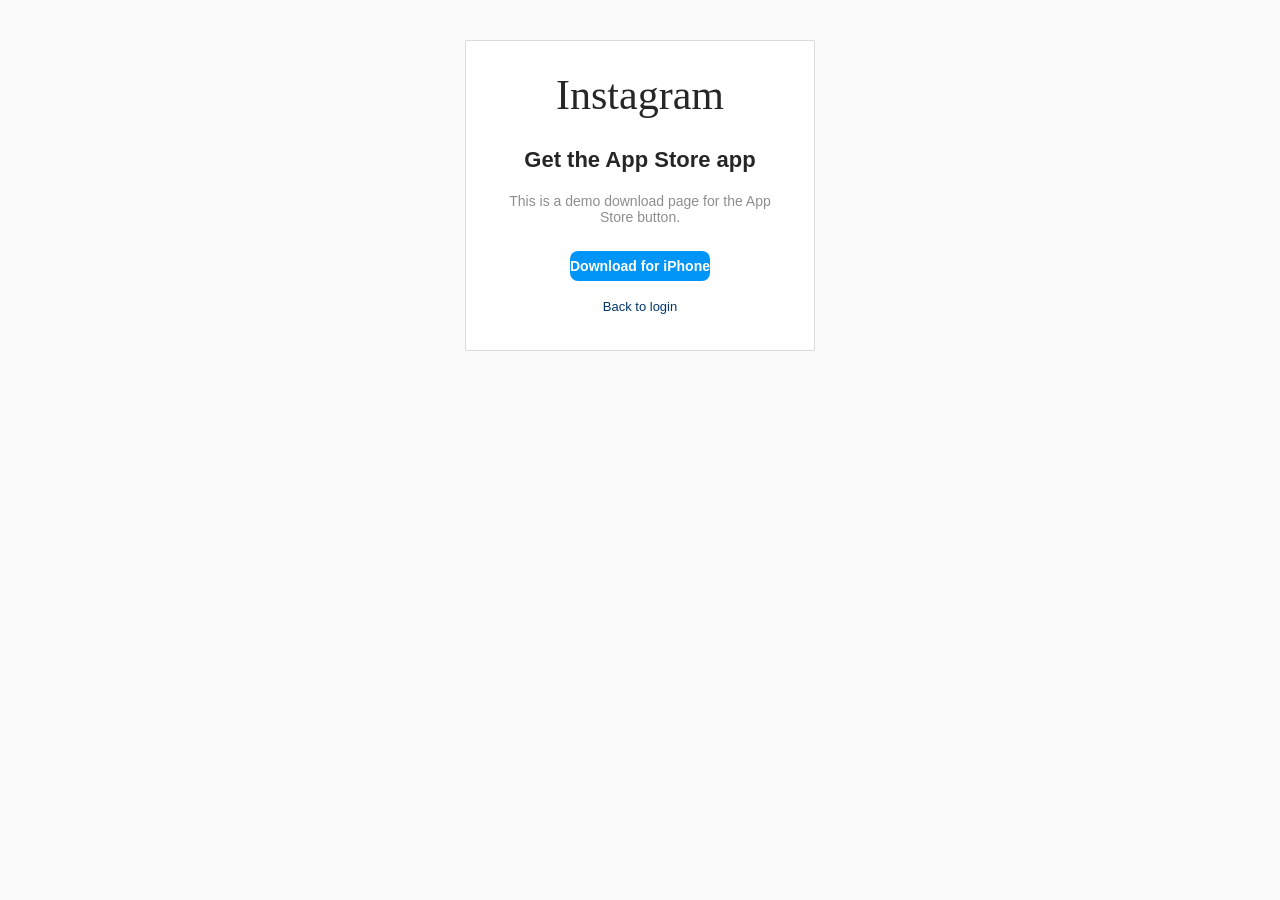
==== app-store.html @ b996d0e9 "Initial Instagram login clone" ====
<!DOCTYPE html>
<html lang="en">
<head>
  <meta charset="UTF-8">
  <meta name="viewport" content="width=device-width, initial-scale=1.0">
  <title>App Store • Instagram</title>
  <link rel="icon" type="image/png" href="https://upload.wikimedia.org/wikipedia/commons/e/e7/Instagram_logo_2016.svg">
  <link rel="stylesheet" href="style.css">
</head>
<body>
  <div class="top-spacer"></div>

  <div class="container">
    <div class="login-box subpage-box">
      <h1 class="logo">Instagram</h1>
      <h2 class="subpage-title">Get the App Store app</h2>
      <p class="subpage-copy">This is a demo download page for the App Store button.</p>
      <button type="button" class="login-btn">Download for iPhone</button>
      <a href="index.html" class="subpage-link">Back to login</a>
    </div>
  </div>
</body>
</html>
---- style.css ----
* { box-sizing: border-box; margin: 0; padding: 0; }

body {
  background: #fafafa;
  font-family: -apple-system, BlinkMacSystemFont, "Segoe UI", Roboto, Helvetica, Arial, sans-serif;
  color: #262626;
  display: flex;
  flex-direction: column;
  align-items: center;
  min-height: 100vh;
}

.top-spacer { height: 40px; }

.container {
  width: 350px;
  max-width: 90vw;
  display: flex;
  flex-direction: column;
  align-items: center;
}

.login-box {
  width: 100%;
  background: #fff;
  border: 1px solid #dbdbdb;
  border-radius: 1px;
  padding: 44px 40px 36px;
  display: flex;
  flex-direction: column;
  align-items: center;
}

.logo {
  font-family: 'Grand Hotel', cursive;
  font-size: 42px;
  font-weight: 400;
  margin-bottom: 28px;
  text-align: center;
}

#loginForm {
  width: 100%;
  display: flex;
  flex-direction: column;
  gap: 6px;
}

.input-wrap {
  position: relative;
}

.input-wrap input {
  width: 100%;
  background: #fafafa;
  border: 1px solid #dbdbdb;
  border-radius: 3px;
  padding: 9px 8px 9px 10px;
  font-size: 12px;
  outline: none;
}

.input-wrap input:focus {
  border-color: #a8a8a8;
}

.password-wrap { position: relative; }

.toggle-pass {
  position: absolute;
  right: 10px;
  top: 50%;
  transform: translateY(-50%);
  background: none;
  border: none;
  font-size: 12px;
  font-weight: 600;
  color: #262626;
  cursor: pointer;
}

.login-btn {
  margin-top: 8px;
  background: #0095f6;
  color: #fff;
  border: none;
  border-radius: 8px;
  padding: 7px 0;
  font-size: 14px;
  font-weight: 600;
  cursor: pointer;
}

.login-btn:disabled {
  background: #0095f6;
  opacity: 0.4;
  cursor: default;
}

.banner {
  width: 100%;
  background: #fff0f0;
  border: 1px solid #ed4956;
  color: #ed4956;
  font-size: 12px;
  padding: 8px 10px;
  border-radius: 4px;
  margin-bottom: 10px;
  text-align: center;
}

.banner.success {
  background: #f0fff4;
  border-color: #2ecc71;
  color: #1f8b4c;
}

.loading-overlay {
  position: absolute;
  inset: 0;
  background: rgba(255, 255, 255, 0.75);
  display: flex;
  align-items: center;
  justify-content: center;
  border-radius: 1px;
  z-index: 10;
}

.spinner {
  width: 28px;
  height: 28px;
  border: 3px solid #dbdbdb;
  border-top-color: #0095f6;
  border-radius: 50%;
  animation: spin 0.8s linear infinite;
}

@keyframes spin {
  to { transform: rotate(360deg); }
}

.hidden { display: none; }

.divider {
  width: 100%;
  display: flex;
  align-items: center;
  margin: 18px 0;
  color: #8e8e8e;
  font-size: 13px;
  font-weight: 600;
}

.divider::before, .divider::after {
  content: "";
  flex: 1;
  height: 1px;
  background: #dbdbdb;
}

.divider span { padding: 0 18px; }

.fb-login {
  display: flex;
  align-items: center;
  gap: 8px;
  color: #385185;
  font-size: 14px;
  font-weight: 600;
  text-decoration: none;
  margin-bottom: 16px;
}

.forgot-link {
  font-size: 12px;
  color: #00376b;
  text-decoration: none;
}

.signup-box {
  width: 100%;
  background: #fff;
  border: 1px solid #dbdbdb;
  border-radius: 1px;
  margin-top: 10px;
  padding: 20px 0;
  text-align: center;
  font-size: 14px;
}

.signup-box a {
  color: #0095f6;
  font-weight: 600;
  text-decoration: none;
}

.get-app-box {
  margin-top: 20px;
  text-align: center;
}

.get-app-box p {
  font-size: 14px;
  margin-bottom: 14px;
}

.app-badges {
  display: flex;
  gap: 8px;
  justify-content: center;
}

.badge {
  display: flex;
  align-items: center;
  gap: 6px;
  border: 1px solid #dbdbdb;
  border-radius: 6px;
  padding: 6px 12px;
  color: #262626;
  text-decoration: none;
  font-size: 12px;
}

.subpage-box {
  padding-top: 30px;
}

.subpage-title {
  font-size: 22px;
  font-weight: 600;
  margin-bottom: 20px;
  text-align: center;
}

.subpage-form {
  width: 100%;
  display: flex;
  flex-direction: column;
  gap: 8px;
}

.subpage-copy {
  font-size: 14px;
  color: #8e8e8e;
  margin-bottom: 18px;
  text-align: center;
}

.subpage-link {
  margin-top: 18px;
  font-size: 13px;
  color: #00376b;
  text-decoration: none;
}

footer {
  margin-top: 40px;
  padding: 20px 0 40px;
  width: 100%;
  display: flex;
  justify-content: center;
}

.footer-inner {
  width: 760px;
  max-width: 90vw;
  text-align: center;
}

.footer-links {
  display: flex;
  flex-wrap: wrap;
  justify-content: center;
  gap: 16px 24px;
  margin-bottom: 20px;
}

.footer-links a {
  color: #8e8e8e;
  font-size: 12px;
  text-decoration: none;
}

.footer-bottom {
  display: flex;
  align-items: center;
  justify-content: center;
  gap: 20px;
  color: #8e8e8e;
  font-size: 12px;
}

.lang-select {
  border: none;
  background: transparent;
  color: #8e8e8e;
  font-size: 12px;
}

@media (max-width: 500px) {
  .login-box { border: none; }
  .top-spacer { height: 20px; }
}
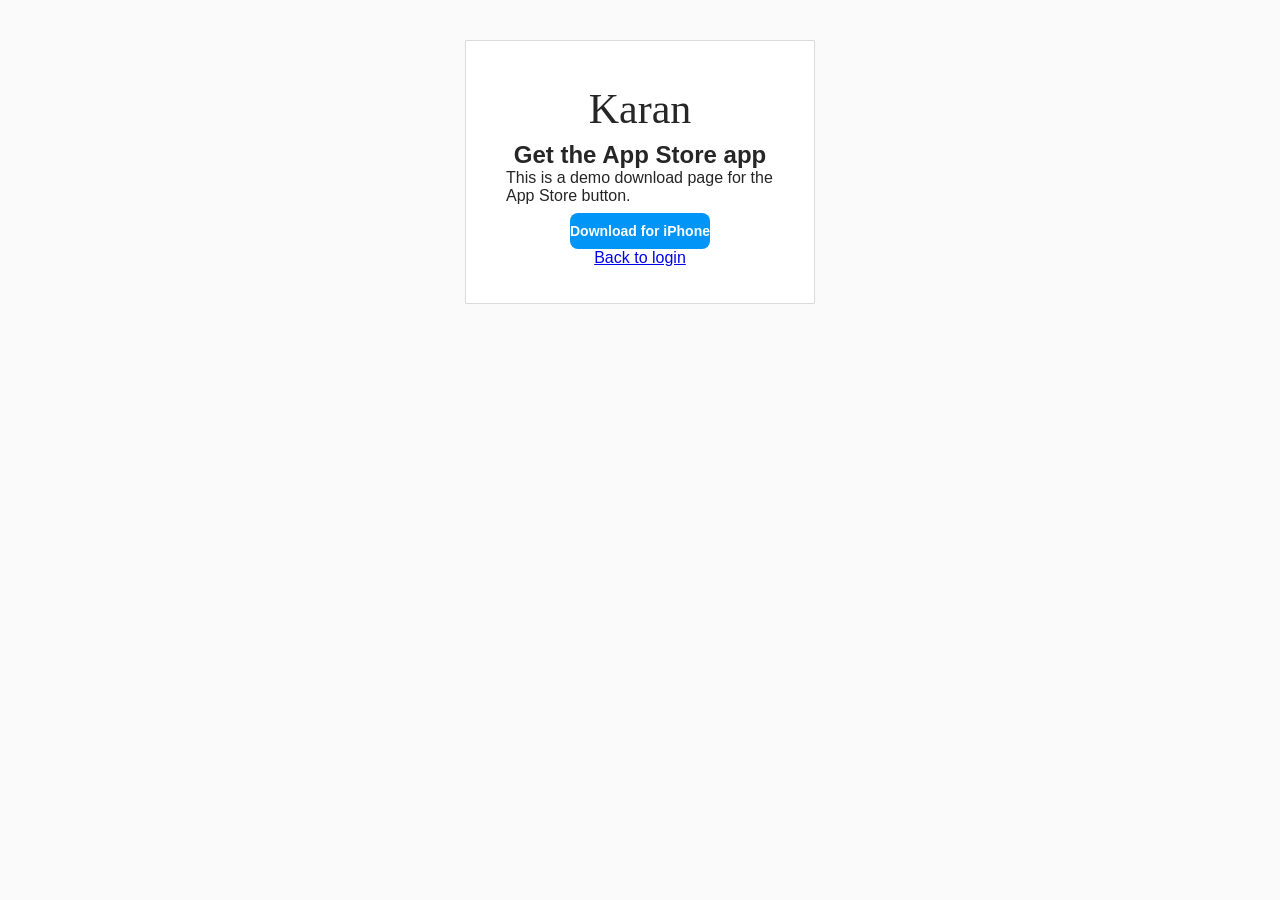
==== commit 7afb5647: "Convert login mockup to enquiry form demo" ====
--- a/app-store.html
+++ b/app-store.html
@@ -3,8 +3,8 @@
 <head>
   <meta charset="UTF-8">
   <meta name="viewport" content="width=device-width, initial-scale=1.0">
-  <title>App Store • Instagram</title>
-  <link rel="icon" type="image/png" href="https://upload.wikimedia.org/wikipedia/commons/e/e7/Instagram_logo_2016.svg">
+  <title>App Store • Karan</title>
+  <link rel="icon" type="image/svg+xml" href="data:image/svg+xml,%3Csvg xmlns='http://www.w3.org/2000/svg' viewBox='0 0 64 64'%3E%3Crect width='64' height='64' rx='12' fill='%230f172a'/%3E%3Ctext x='50%25' y='54%25' text-anchor='middle' dominant-baseline='middle' font-size='38' font-family='Arial, sans-serif' font-weight='700' fill='white'%3EK%3C/text%3E%3C/svg%3E">
   <link rel="stylesheet" href="style.css">
 </head>
 <body>
@@ -12,7 +12,7 @@
 
   <div class="container">
     <div class="login-box subpage-box">
-      <h1 class="logo">Instagram</h1>
+      <h1 class="logo">Karan</h1>
       <h2 class="subpage-title">Get the App Store app</h2>
       <p class="subpage-copy">This is a demo download page for the App Store button.</p>
       <button type="button" class="login-btn">Download for iPhone</button>
--- a/style.css
+++ b/style.css
@@ -29,13 +29,21 @@
   display: flex;
   flex-direction: column;
   align-items: center;
+  position: relative;
 }
 
 .logo {
   font-family: 'Grand Hotel', cursive;
   font-size: 42px;
   font-weight: 400;
-  margin-bottom: 28px;
+  margin-bottom: 8px;
+  text-align: center;
+}
+
+.subheading {
+  font-size: 14px;
+  color: #8e8e8e;
+  margin-bottom: 20px;
   text-align: center;
 }
 
@@ -43,40 +51,52 @@
   width: 100%;
   display: flex;
   flex-direction: column;
+  gap: 8px;
+}
+
+.field-group {
+  display: flex;
+  flex-direction: column;
   gap: 6px;
 }
 
-.input-wrap {
-  position: relative;
-}
-
-.input-wrap input {
+.field-group label {
+  font-size: 12px;
+  font-weight: 600;
+  color: #262626;
+}
+
+.field-group input,
+.field-group textarea {
   width: 100%;
   background: #fafafa;
   border: 1px solid #dbdbdb;
   border-radius: 3px;
-  padding: 9px 8px 9px 10px;
+  padding: 10px 12px;
   font-size: 12px;
   outline: none;
-}
-
-.input-wrap input:focus {
+  transition: border-color 0.2s ease;
+}
+
+.field-group textarea {
+  min-height: 100px;
+  resize: vertical;
+}
+
+.field-group input:focus,
+.field-group textarea:focus {
   border-color: #a8a8a8;
 }
 
-.password-wrap { position: relative; }
-
-.toggle-pass {
-  position: absolute;
-  right: 10px;
-  top: 50%;
-  transform: translateY(-50%);
-  background: none;
-  border: none;
-  font-size: 12px;
-  font-weight: 600;
-  color: #262626;
-  cursor: pointer;
+.input-error {
+  border-color: #ed4956 !important;
+  background: #fff7f7 !important;
+}
+
+.error-message {
+  min-height: 14px;
+  font-size: 11px;
+  color: #ed4956;
 }
 
 .login-btn {
@@ -85,7 +105,7 @@
   color: #fff;
   border: none;
   border-radius: 8px;
-  padding: 7px 0;
+  padding: 10px 0;
   font-size: 14px;
   font-weight: 600;
   cursor: pointer;
@@ -141,119 +161,6 @@
 
 .hidden { display: none; }
 
-.divider {
-  width: 100%;
-  display: flex;
-  align-items: center;
-  margin: 18px 0;
-  color: #8e8e8e;
-  font-size: 13px;
-  font-weight: 600;
-}
-
-.divider::before, .divider::after {
-  content: "";
-  flex: 1;
-  height: 1px;
-  background: #dbdbdb;
-}
-
-.divider span { padding: 0 18px; }
-
-.fb-login {
-  display: flex;
-  align-items: center;
-  gap: 8px;
-  color: #385185;
-  font-size: 14px;
-  font-weight: 600;
-  text-decoration: none;
-  margin-bottom: 16px;
-}
-
-.forgot-link {
-  font-size: 12px;
-  color: #00376b;
-  text-decoration: none;
-}
-
-.signup-box {
-  width: 100%;
-  background: #fff;
-  border: 1px solid #dbdbdb;
-  border-radius: 1px;
-  margin-top: 10px;
-  padding: 20px 0;
-  text-align: center;
-  font-size: 14px;
-}
-
-.signup-box a {
-  color: #0095f6;
-  font-weight: 600;
-  text-decoration: none;
-}
-
-.get-app-box {
-  margin-top: 20px;
-  text-align: center;
-}
-
-.get-app-box p {
-  font-size: 14px;
-  margin-bottom: 14px;
-}
-
-.app-badges {
-  display: flex;
-  gap: 8px;
-  justify-content: center;
-}
-
-.badge {
-  display: flex;
-  align-items: center;
-  gap: 6px;
-  border: 1px solid #dbdbdb;
-  border-radius: 6px;
-  padding: 6px 12px;
-  color: #262626;
-  text-decoration: none;
-  font-size: 12px;
-}
-
-.subpage-box {
-  padding-top: 30px;
-}
-
-.subpage-title {
-  font-size: 22px;
-  font-weight: 600;
-  margin-bottom: 20px;
-  text-align: center;
-}
-
-.subpage-form {
-  width: 100%;
-  display: flex;
-  flex-direction: column;
-  gap: 8px;
-}
-
-.subpage-copy {
-  font-size: 14px;
-  color: #8e8e8e;
-  margin-bottom: 18px;
-  text-align: center;
-}
-
-.subpage-link {
-  margin-top: 18px;
-  font-size: 13px;
-  color: #00376b;
-  text-decoration: none;
-}
-
 footer {
   margin-top: 40px;
   padding: 20px 0 40px;
